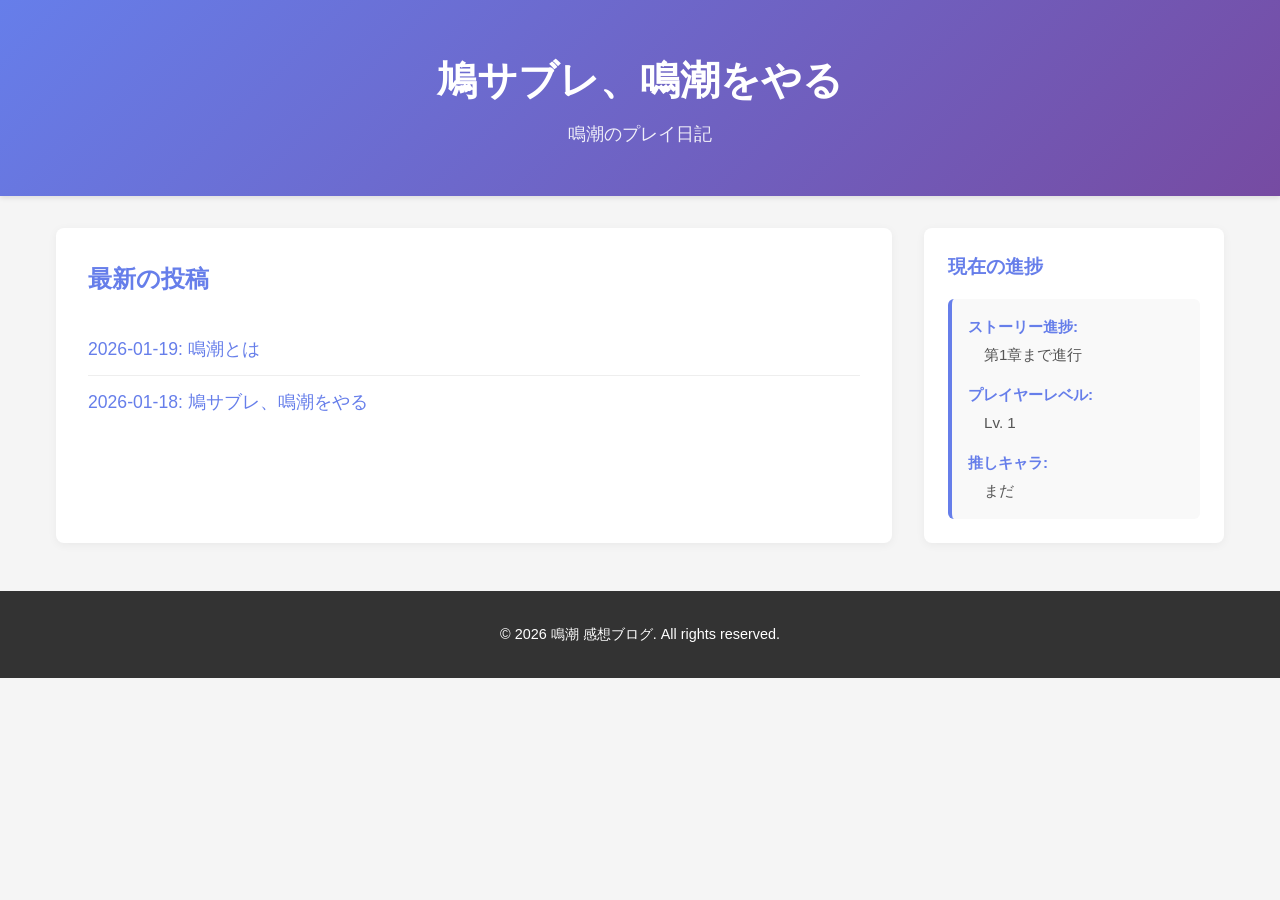
==== index.html @ f9e0511e "init" ====
<!DOCTYPE html>
<html lang="ja">
<head>
    <meta charset="UTF-8">
    <meta name="viewport" content="width=device-width, initial-scale=1.0">
    <title>鳩サブレ、鳴潮をやる</title>
    <link rel="stylesheet" href="style.css">
</head>
<body>
    <header>
        <h1>鳩サブレ、鳴潮をやる</h1>
        <p>鳴潮のプレイ日記</p>
    </header>

    <main class="container">
        <section class="posts">
            <h2>最新の投稿</h2>
            <ul class="post-list">
                <li><a href="posts/2026-01-19.html">2026-01-19: 鳴潮とは</a></li>
                <li><a href="posts/2026-01-18.html">2026-01-18: 鳩サブレ、鳴潮をやる</a></li>
            </ul>
        </section>

        <aside class="sidebar" id="sidebar-progress">
        </aside>
    </main>

    <footer>
        <p>&copy; 2026 鳴潮 感想ブログ. All rights reserved.</p>
    </footer>

    <script src="components/progress.js"></script>
    <script>
        renderProgressInfo('#sidebar-progress');
    </script>
</body>
</html>
---- style.css ----
* {
    margin: 0;
    padding: 0;
    box-sizing: border-box;
}

body {
    font-family: 'Segoe UI', Tahoma, Geneva, Verdana, sans-serif;
    line-height: 1.6;
    color: #333;
    background-color: #f5f5f5;
}

header {
    background: linear-gradient(135deg, #667eea 0%, #764ba2 100%);
    color: white;
    text-align: center;
    padding: 3rem 1rem;
    box-shadow: 0 2px 5px rgba(0,0,0,0.1);
}

header h1 {
    font-size: 2.5rem;
    margin-bottom: 0.5rem;
}

header p {
    font-size: 1.1rem;
    opacity: 0.9;
}

.container {
    display: grid;
    grid-template-columns: 1fr 300px;
    gap: 2rem;
    max-width: 1200px;
    margin: 2rem auto;
    padding: 0 1rem;
}

.posts {
    background: white;
    padding: 2rem;
    border-radius: 8px;
    box-shadow: 0 2px 10px rgba(0,0,0,0.05);
}

.posts h2 {
    color: #667eea;
    margin-bottom: 1.5rem;
    font-size: 1.5rem;
}

.post-list {
    list-style: none;
}

.post-list li {
    padding: 0.75rem 0;
    border-bottom: 1px solid #eee;
}

.post-list li:last-child {
    border-bottom: none;
}

.post-list a {
    color: #667eea;
    text-decoration: none;
    font-size: 1.1rem;
    transition: color 0.3s;
}

.post-list a:hover {
    color: #764ba2;
    text-decoration: underline;
}

.post {
    margin-bottom: 3rem;
    padding-bottom: 2rem;
    border-bottom: 1px solid #eee;
}

.post:last-child {
    border-bottom: none;
    margin-bottom: 0;
    padding-bottom: 0;
}

.post h2 {
    margin-bottom: 0.5rem;
    font-size: 1.8rem;
}

.post-title-link {
    color: #667eea;
    text-decoration: none;
    transition: color 0.3s;
}

.post-title-link:hover {
    color: #764ba2;
}

.post-date {
    color: #888;
    font-size: 0.9rem;
    margin-bottom: 1rem;
}

.post-image {
    max-width: 100%;
    height: auto;
    border-radius: 8px;
    margin: 1rem 0 0.5rem 0;
    box-shadow: 0 2px 8px rgba(0,0,0,0.1);
}

.post-caption {
    font-size: 0.85rem;
    color: #888;
    margin: 0 0 1rem 0;
    font-style: italic;
    text-align: center;
}

.post-kousatu {
    font-size: 0.9rem;
    color: #003366;
    margin: 0.5rem 0 1rem 0;
    padding-left: 1rem;
    border-left: 3px solid #ddd;
    line-height: 1.5;
}

.post p {
    margin-bottom: 1rem;
}

.back-link {
    display: inline-block;
    margin-top: 1rem;
    color: #667eea;
    text-decoration: none;
    transition: color 0.3s;
    font-weight: 500;
}

.back-link:hover {
    color: #764ba2;
    text-decoration: underline;
}

.sidebar {
    background: white;
    padding: 1.5rem;
    border-radius: 8px;
    box-shadow: 0 2px 10px rgba(0,0,0,0.05);
    height: fit-content;
}

.sidebar h3 {
    color: #667eea;
    margin-top: 0;
    margin-bottom: 1rem;
    font-size: 1.2rem;
}

.sidebar p {
    font-size: 0.95rem;
    margin-bottom: 1.5rem;
    line-height: 1.5;
}

.sidebar ul {
    list-style: none;
}

.sidebar ul li {
    margin-bottom: 0.5rem;
}

.sidebar ul li a {
    color: #667eea;
    text-decoration: none;
    transition: color 0.3s;
}

.sidebar ul li a:hover {
    color: #764ba2;
    text-decoration: underline;
}

.progress-info {
    background-color: #f9f9f9;
    padding: 1rem;
    border-radius: 6px;
    border-left: 4px solid #667eea;
}

.progress-item {
    margin-bottom: 1rem;
}

.progress-item:last-child {
    margin-bottom: 0;
}

.progress-item strong {
    color: #667eea;
    display: block;
    margin-bottom: 0.3rem;
    font-size: 0.95rem;
}

.progress-item p {
    margin: 0;
    padding-left: 1rem;
    color: #555;
}

footer {
    background-color: #333;
    color: white;
    text-align: center;
    padding: 2rem 1rem;
    margin-top: 3rem;
    font-size: 0.9rem;
}

@media (max-width: 768px) {
    .container {
        grid-template-columns: 1fr;
    }

    header h1 {
        font-size: 1.8rem;
    }

    .posts {
        padding: 1rem;
    }

    .sidebar {
        padding: 1rem;
    }
}
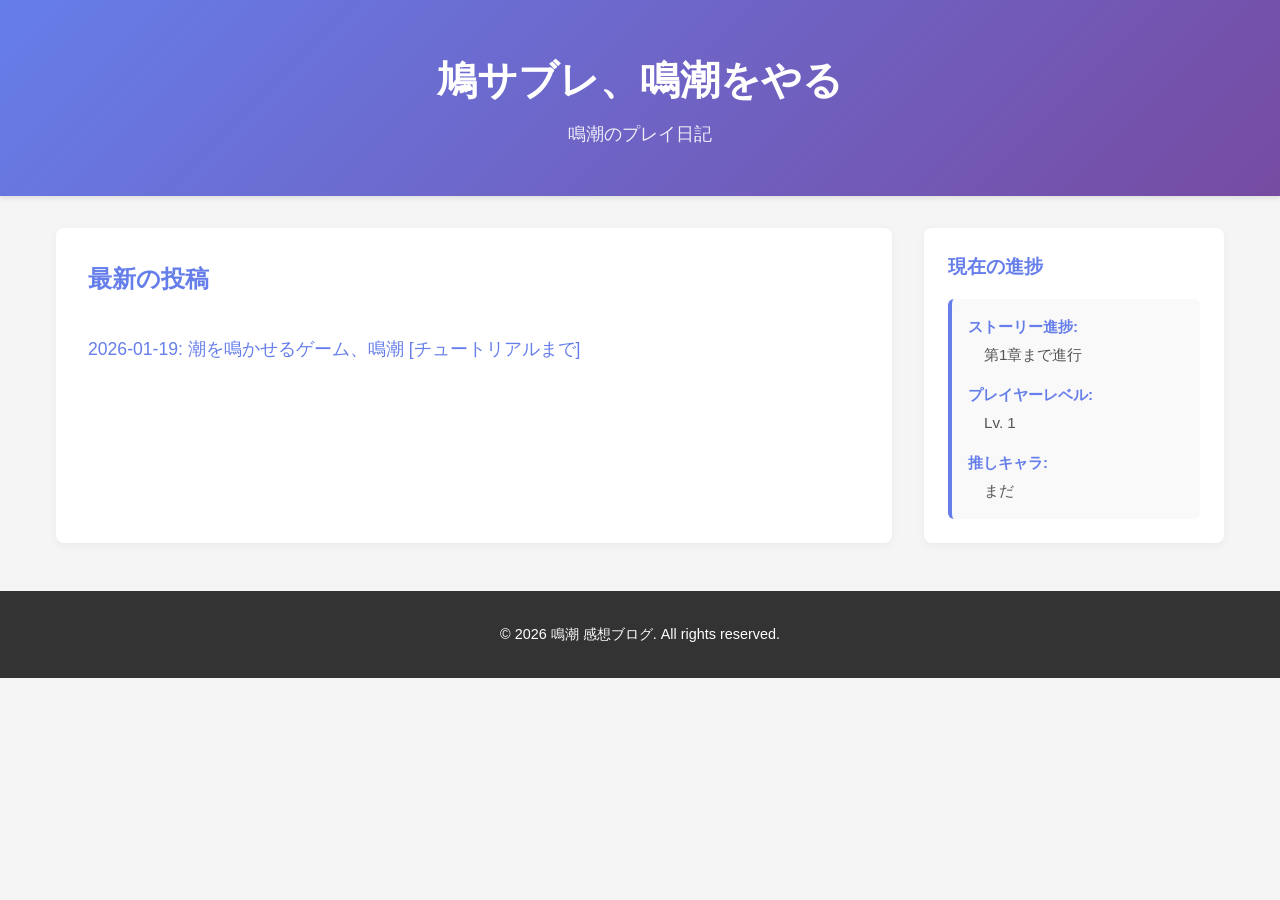
==== commit ccd202ea: "add index" ====
--- a/index.html
+++ b/index.html
@@ -16,8 +16,7 @@
         <section class="posts">
             <h2>最新の投稿</h2>
             <ul class="post-list">
-                <li><a href="posts/2026-01-19.html">2026-01-19: 鳴潮とは</a></li>
-                <li><a href="posts/2026-01-18.html">2026-01-18: 鳩サブレ、鳴潮をやる</a></li>
+                <li><a href="posts/2026-01-19.html">2026-01-19: 潮を鳴かせるゲーム、鳴潮 [チュートリアルまで]</a></li>
             </ul>
         </section>
 
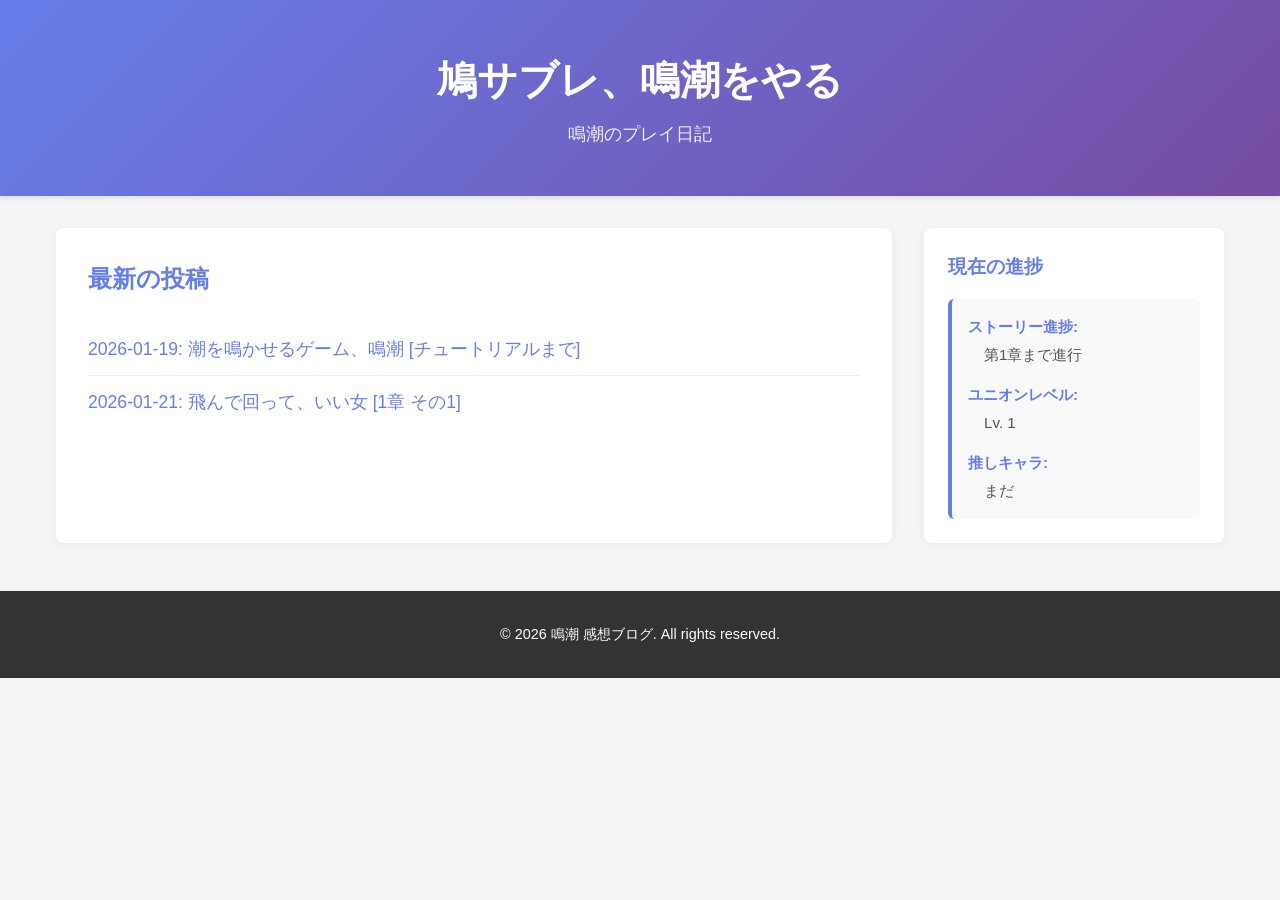
==== commit cf909593: "next/prev link" ====
--- a/index.html
+++ b/index.html
@@ -17,6 +17,7 @@
             <h2>最新の投稿</h2>
             <ul class="post-list">
                 <li><a href="posts/2026-01-19.html">2026-01-19: 潮を鳴かせるゲーム、鳴潮 [チュートリアルまで]</a></li>
+                <li><a href="posts/2026-01-21.html">2026-01-21: 飛んで回って、いい女 [1章 その1]</a></li>
             </ul>
         </section>
 
--- a/style.css
+++ b/style.css
@@ -152,6 +152,46 @@
     text-decoration: underline;
 }
 
+.post-navigation {
+    display: flex;
+    justify-content: space-between;
+    gap: 1rem;
+    margin-top: 2rem;
+    padding-top: 1.5rem;
+    border-top: 1px solid #eee;
+}
+
+.post-navigation a {
+    flex: 1;
+    padding: 1rem;
+    background-color: #f0f4ff;
+    border-radius: 6px;
+    color: #667eea;
+    text-decoration: none;
+    transition: all 0.3s;
+    border: 1px solid #e0e7ff;
+    text-align: center;
+    font-weight: 500;
+}
+
+.post-navigation a:hover {
+    background-color: #e0e7ff;
+    border-color: #667eea;
+    color: #764ba2;
+}
+
+.post-navigation .nav-prev {
+    text-align: left;
+}
+
+.post-navigation .nav-next {
+    text-align: right;
+}
+
+.post-navigation span {
+    flex: 1;
+}
+
 .sidebar {
     background: white;
     padding: 1.5rem;
